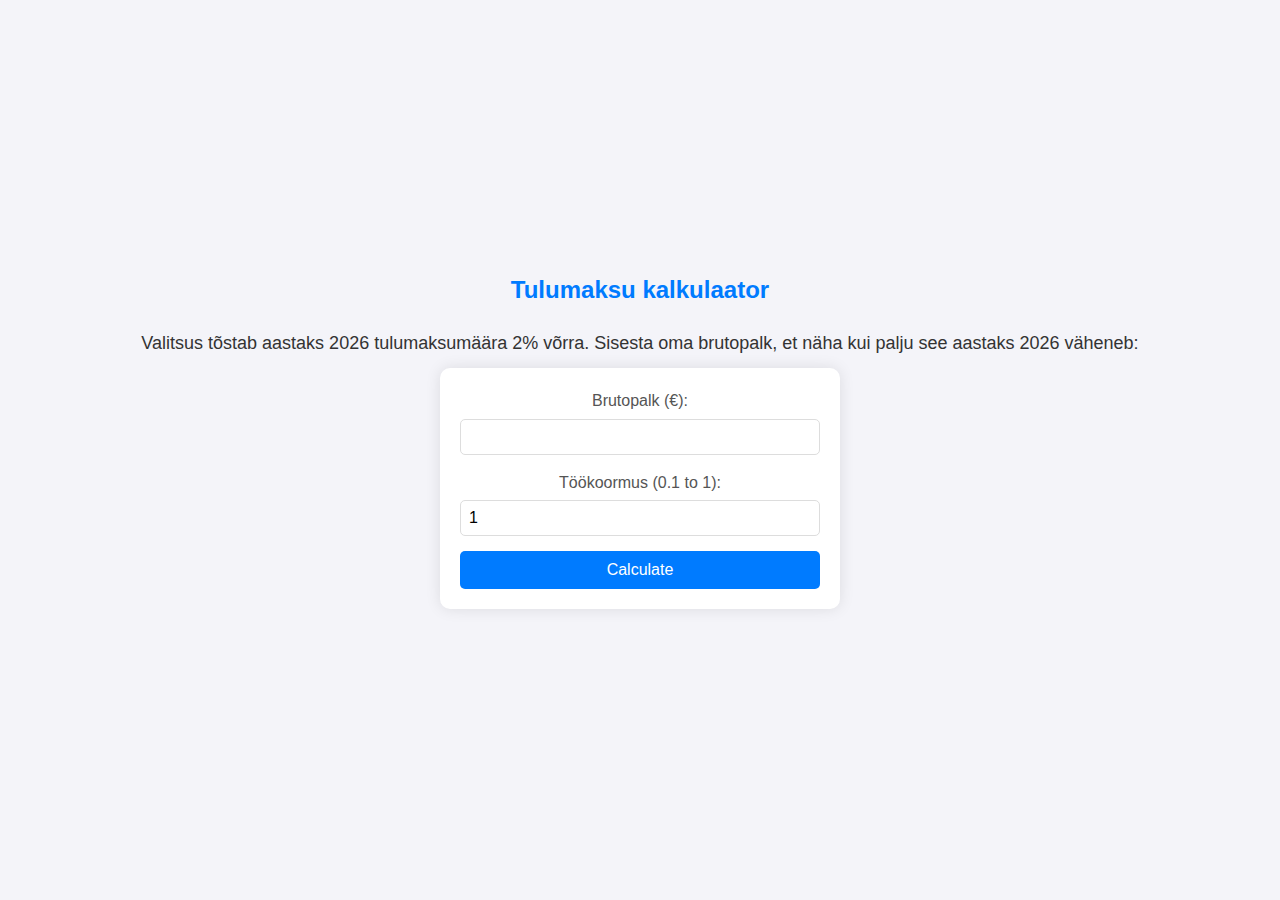
==== index.html @ e526ebb9 "changed filename" ====
<!DOCTYPE html>
<html lang="en">
<head>
    <meta charset="UTF-8">
    <meta name="viewport" content="width=device-width, initial-scale=1.0">
    <title>Estonia Income Tax Calculator</title>
    <link rel="stylesheet" href="styles.css">
    <script src="calculator.js"></script>
</head>
<body>
    <div id="calculatorContainer">
        <h1>Tulumaksu kalkulaator</h1>
        <p>Valitsus tõstab aastaks 2026 tulumaksumäära 2% võrra. Sisesta oma brutopalk, et näha kui palju see aastaks 2026 väheneb:</p>

        <form id="incomeForm">
            <label for="grossIncome">Brutopalk (€):</label>
            <input type="number" id="grossIncome" name="grossIncome" required>
            <label for="workload">Töökoormus (0.1 to 1):</label>
            <input type="number" id="workload" name="workload" min="0.1" max="1" step="0.1" value="1" required>
            <button type="button" onclick="calculateIncome()">Calculate</button>
        </form>
    </div>

    <div id="resultContainer" style="display: none;">
        <h2>Tulemus:</h2>
        <p>Netopalk 2024: €<span id="income2024">0</span></p>
        <p>Netopalk 2026: €<span id="income2026">0</span></p>
        <p>Kaotad kahe aasta jooksul palgas <span id="difference">0</span>€</p>
        <p id="lohutus" style="visibility: hidden;">Loodetavasti lohutab Sind mu kass Susan</p>
        <img id="resultImage" src="kalkulaatorsusan.jpg" alt="Result Image" style="display: none; margin-top: 20px;">
        <button type="button" onclick="resetCalculator()">Arvuta uuesti</button>
    </div>
</body>
</html>
---- styles.css ----
* {
    margin: 0;
    padding: 0;
    box-sizing: border-box;
    font-family: 'Arial', sans-serif;
}

body {
    background-color: #f4f4f9;
    color: #333;
    font-size: 16px;
    line-height: 1.6;
    display: flex;
    justify-content: center;
    align-items: center;
    height: 100vh;
    margin: 0;
    flex-direction: column;
    padding: 20px;
}


form {
    background: #ffffff;
    padding: 20px;
    border-radius: 10px;
    box-shadow: 0 0 15px rgba(0, 0, 0, 0.1);
    width: 100%;
    max-width: 400px; 
    margin: 0 auto 20px auto; 
    text-align: center; 
}


h1 {
    margin-bottom: 20px;
    font-size: 24px;
    color: #007BFF;
    text-align: center;
}



label {
    display: block;
    margin-bottom: 5px;
    color: #555;
}

input[type="number"] {
    width: 100%;
    padding: 8px;
    margin-bottom: 15px;
    border: 1px solid #ddd;
    border-radius: 5px;
    font-size: 16px;
}


button {
    width: 100%;
    padding: 10px;
    background: #007BFF;
    color: white;
    border: none;
    border-radius: 5px;
    cursor: pointer;
    font-size: 16px;
    transition: background 0.3s ease;
}


button:hover {
    background: #0056b3;
}

h2 {
    margin-top: 20px;
    font-size: 20px;
    color: #333;
    text-align: center;
}

p {
    margin-bottom: 10px;
    font-size: 18px;
    text-align: center;
}

span {
    font-weight: bold;
    color: #007BFF;
    display: inline-block;
    margin-top: 10px;
}

.result-container {
    display: flex;
    justify-content: space-between;
    max-width: 600px;
    margin: 0 auto;
    flex-wrap: wrap;
}

#resultImage {
    max-width: 100%;
    height: 500px;
    border-radius: 10px;
}
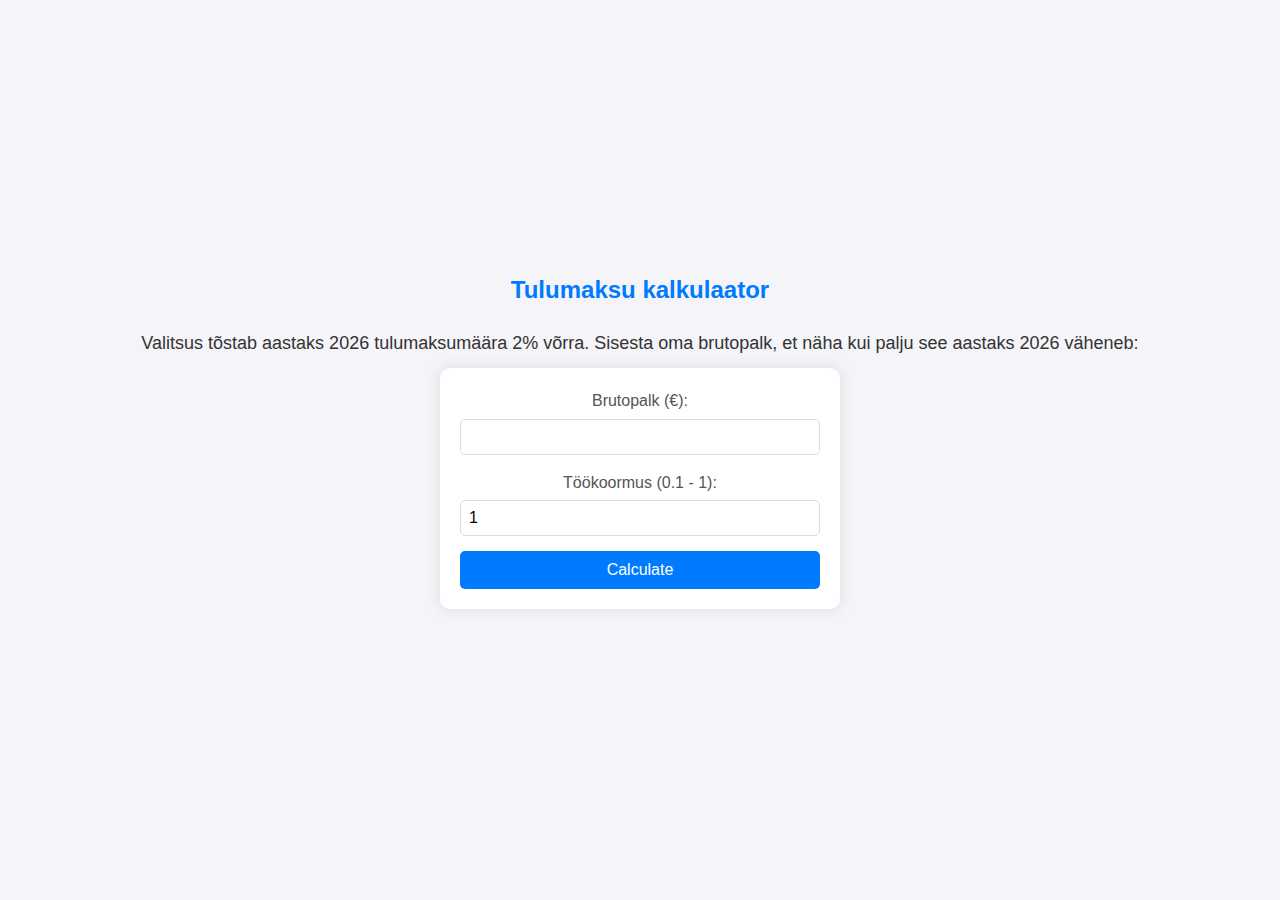
==== commit f85aadf8: "parandus" ====
--- a/index.html
+++ b/index.html
@@ -15,7 +15,7 @@
         <form id="incomeForm">
             <label for="grossIncome">Brutopalk (€):</label>
             <input type="number" id="grossIncome" name="grossIncome" required>
-            <label for="workload">Töökoormus (0.1 to 1):</label>
+            <label for="workload">Töökoormus (0.1 - 1):</label>
             <input type="number" id="workload" name="workload" min="0.1" max="1" step="0.1" value="1" required>
             <button type="button" onclick="calculateIncome()">Calculate</button>
         </form>
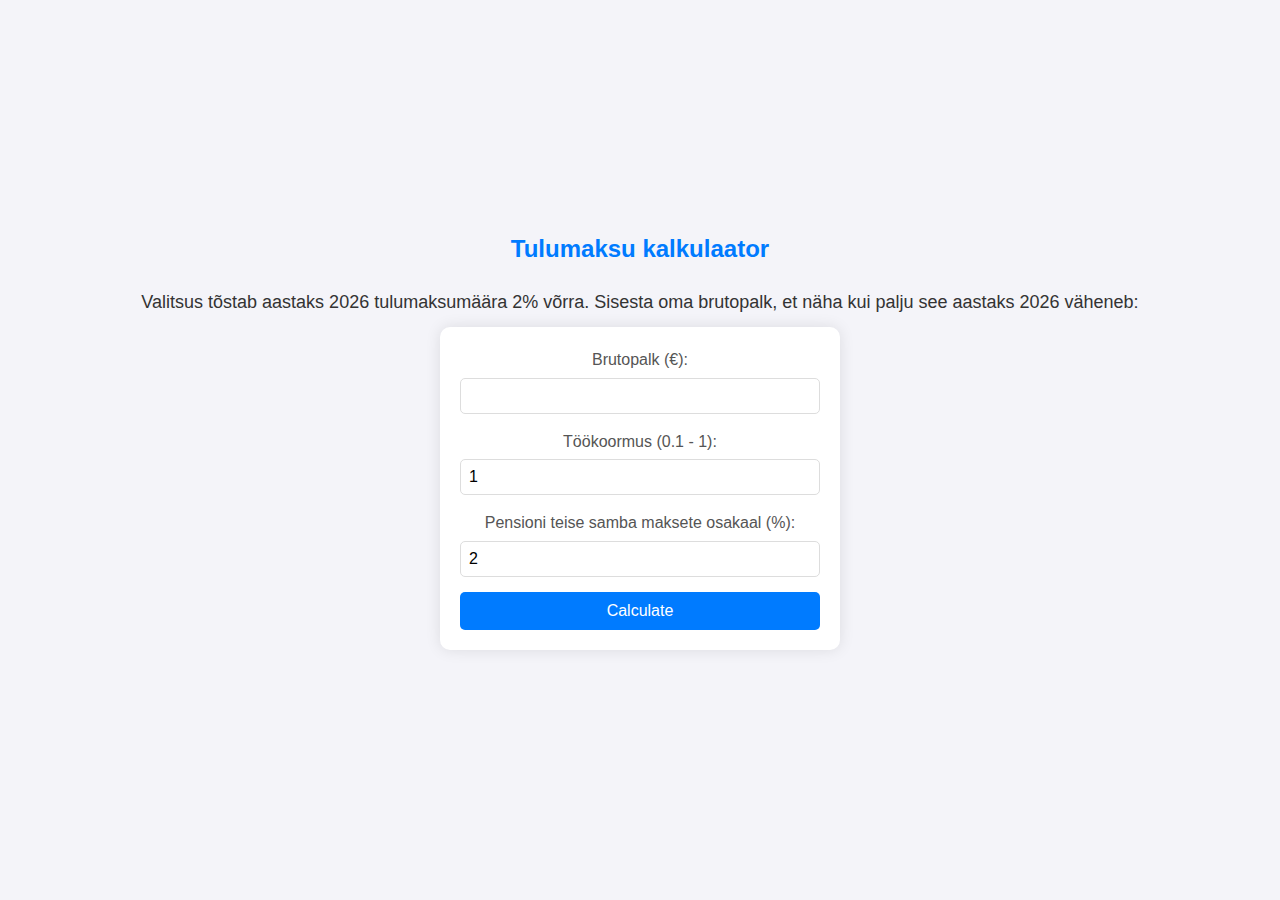
==== commit 6f4cdbfd: "pensioni teise samba maksed ja töötuskindlustusmaks" ====
--- a/index.html
+++ b/index.html
@@ -17,6 +17,8 @@
             <input type="number" id="grossIncome" name="grossIncome" required>
             <label for="workload">Töökoormus (0.1 - 1):</label>
             <input type="number" id="workload" name="workload" min="0.1" max="1" step="0.1" value="1" required>
+            <label for="pensionContribution">Pensioni teise samba maksete osakaal (%):</label>
+            <input type="number" id="pensionContribution" name="pensionContribution" min="0.1" max="1" step="0.1" value="2" required>
             <button type="button" onclick="calculateIncome()">Calculate</button>
         </form>
     </div>
